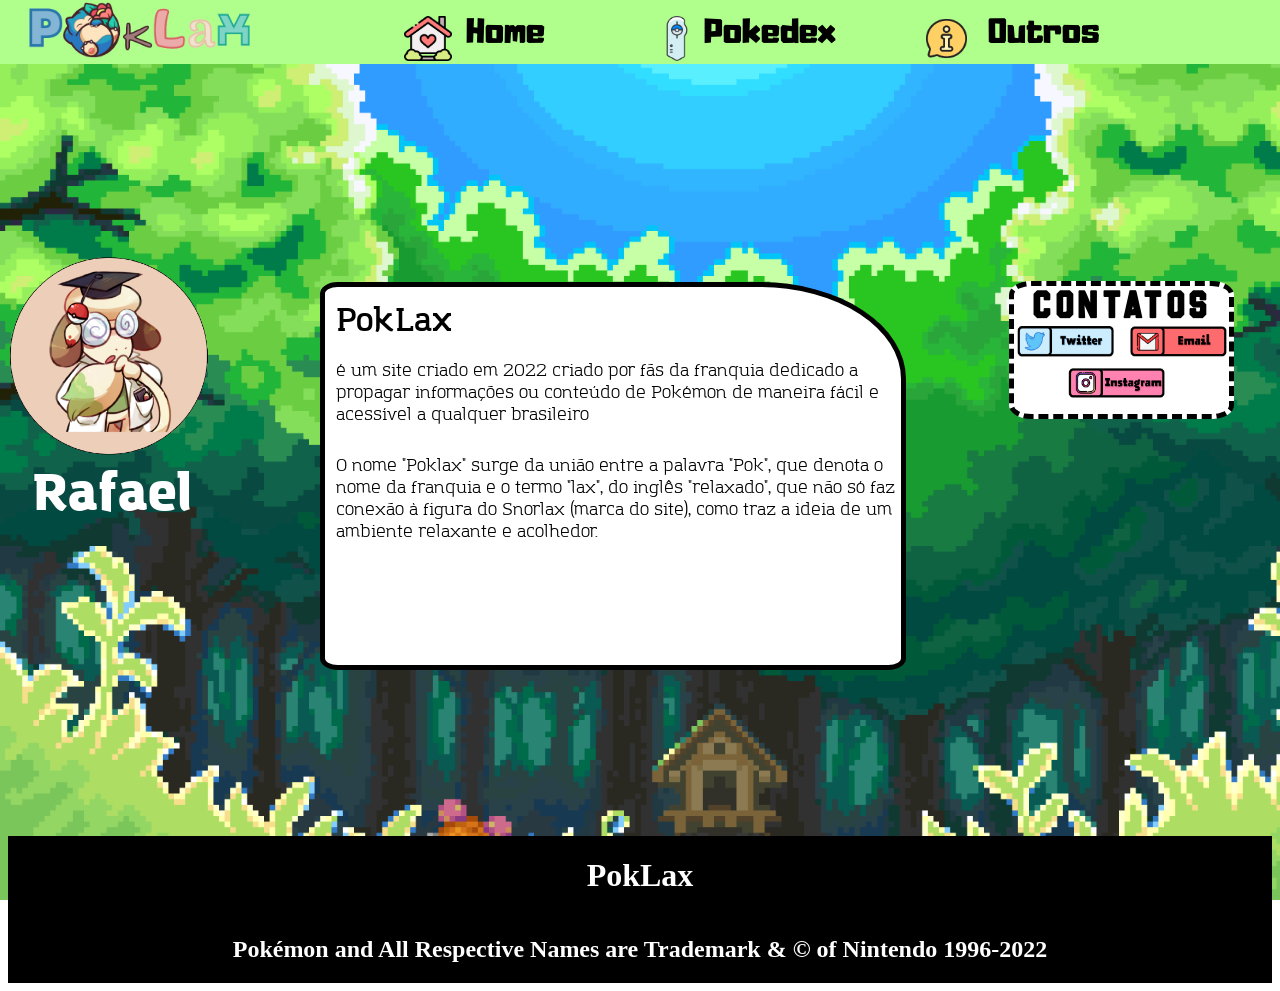
==== index.html @ e127a044 "Rename Home.html to index.html" ====
<!DOCTYPE html>
<html lang="pt">
<head>
    <meta charset="UTF-8">
    <meta http-equiv="X-UA-Compatible" content="IE=edge">
    <meta name="viewport" content="width=device-width, initial-scale=1.0">
    <link href="css\Home.css" rel="stylesheet" type="text/css">
    <link href="css\Menu.css" rel="stylesheet" type="text/css">
    <title>PokLax</title>
    <meta name="author" content="Rafael Ribeiro">
    <link rel="icon" href="img/icons/favicon.ico">
</head>
<body>
<!--Menu-->

    <nav class="Menu">
        <ul>
            <a href="Home.html"><img src="img/icons/logo.png" class="logo"></a>
            
            <li class="home">
                <a href="Home.html">
                    <img src="img/icons/home-icon.png" class="home_icon"><span>Home</span></a>
            </li>
            <li><a href="#">
                <img src="img/icons/pokedex-icon.png" class="pokedex_icon"><span>Pokedex</span></a>
            </li>
            <li>
                <img src="img/icons/outros-icon.png" class="outros_icon"><span>Outros</span></a>
                <ul>
                    <a href="Tipagem.html"><li>Tipagem</li></a>
                    <a href="#"><li>Movedex</li></a>
                    <a href="#"><li>Itemdex</li></a>
                    <a href="#"><li>Lore</li></a>
                </ul>
            </li>
            <li>
        </ul>
    </nav>

    <br>
    <br><br><br><br><br>

<section class="conteudo">
<div class="block_home">

    <div class="perfil">
        <img src="img/icons/icon_perfil.png">
        <h1>Rafael</h1>
    </div>

    <div class="texto1_home">
        <h1>PokLax</h1>
        <p>é um site criado em 2022 criado por fãs da franquia dedicado
            a propagar informações ou conteúdo de Pokémon de maneira
            fácil e acessível a qualquer brasileiro</p>
        <p class="p2_texto1_home">O nome "Poklax" surge da união entre a palavra "Pok", que 
            denota o nome da franquia e o termo "lax", do inglês "relaxado",
            que não só faz conexão à figura do Snorlax (marca do site),
            como traz a ideia de um ambiente relaxante e acolhedor.
        </p>
    </div>

    <div class="contatos">
        <h1>Contatos</h1>
        <a href="https://twitter.com/pok_lax" ><img src="img/contatos/contatos_twitter.PNG" class="twitter"></a>
        <a href="mailto:poklax.snore@gmail.com" ><img src="img/contatos/contatos_email.PNG" class="email"></a>
        <a href="https://www.instagram.com/poklax_snore/" ><img src="img/contatos/contatos_instagram.PNG" class="instagram"></a>
    </div>
</div>

</section>

    <div id="rodape">
        <h1>PokLax</h1>
        <h2>Pokémon and All Respective Names are Trademark & © of Nintendo 1996-2022</h2>
    </div>
    
</body>
</html>
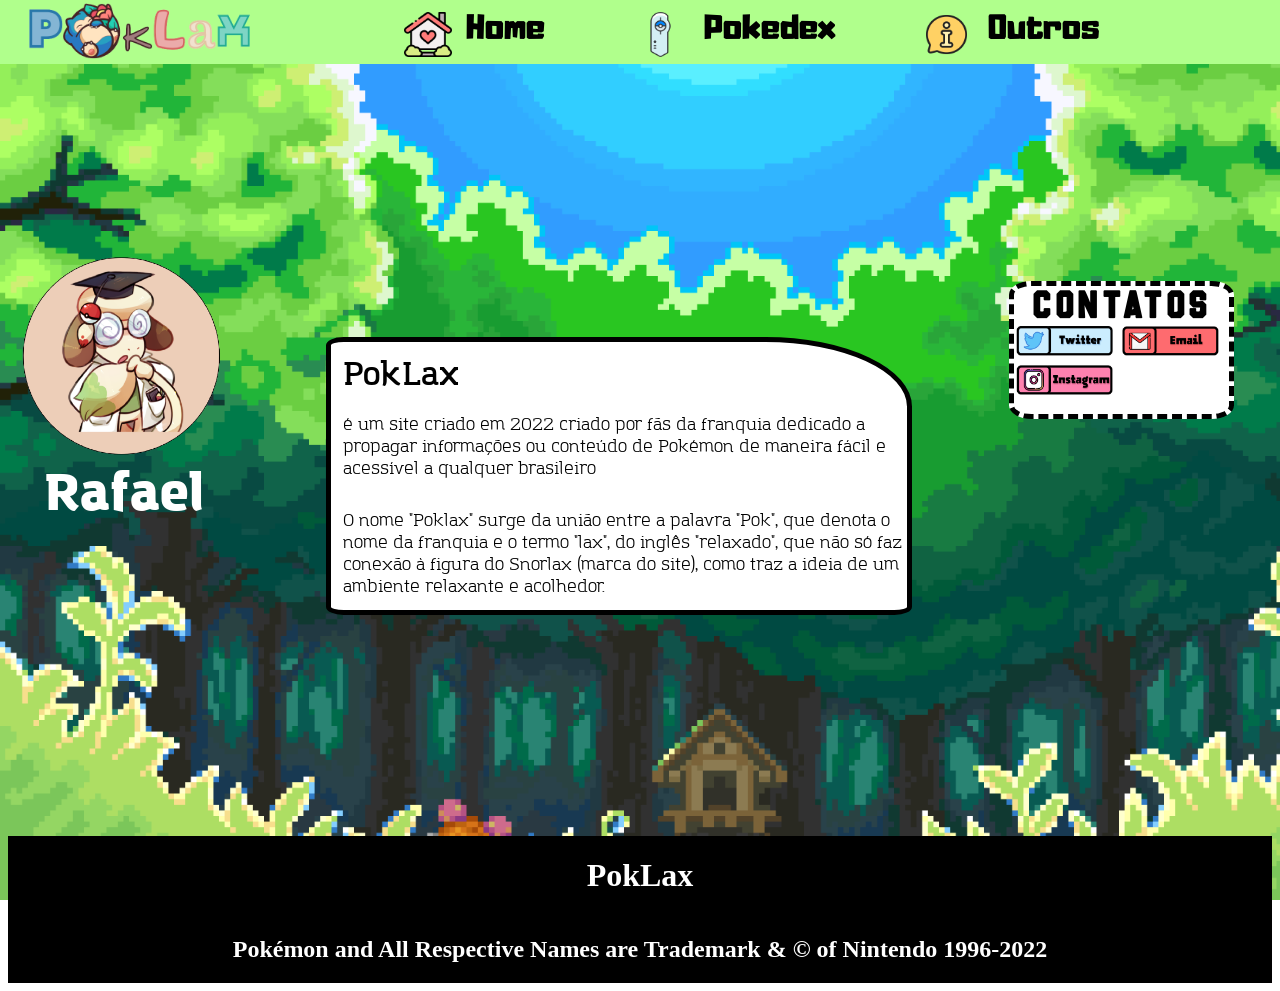
==== commit b148fd69: "Add files via upload" ====
--- a/index.html
+++ b/index.html
@@ -62,9 +62,9 @@
 
     <div class="contatos">
         <h1>Contatos</h1>
-        <a href="https://twitter.com/pok_lax" ><img src="img/contatos/contatos_twitter.PNG" class="twitter"></a>
-        <a href="mailto:poklax.snore@gmail.com" ><img src="img/contatos/contatos_email.PNG" class="email"></a>
-        <a href="https://www.instagram.com/poklax_snore/" ><img src="img/contatos/contatos_instagram.PNG" class="instagram"></a>
+        <a href="https://twitter.com/pok_lax" ><img src="img/contatos/contatos_twitter.PNG"></a>
+        <a href="mailto:poklax.snore@gmail.com" ><img src="img/contatos/contatos_email.PNG"></a>
+        <a href="https://www.instagram.com/poklax_snore/" ><img src="img/contatos/contatos_instagram.PNG"></a>
     </div>
 </div>
 
@@ -76,4 +76,4 @@
     </div>
     
 </body>
-</html>
+</html>
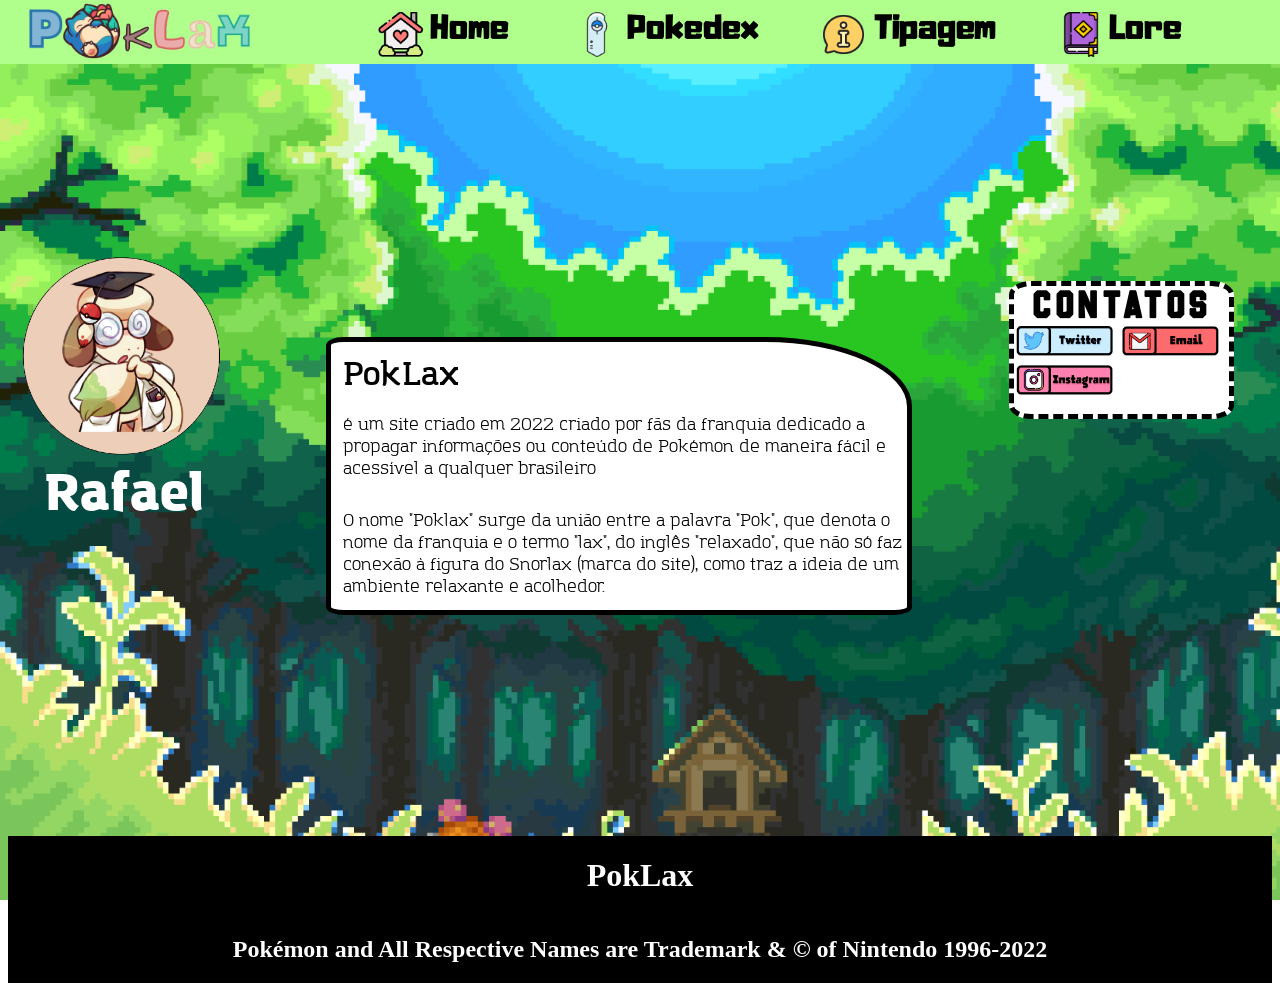
==== commit afe0baa2: "Add files via upload" ====
--- a/index.html
+++ b/index.html
@@ -13,29 +13,27 @@
 <body>
 <!--Menu-->
 
-    <nav class="Menu">
-        <ul>
-            <a href="Home.html"><img src="img/icons/logo.png" class="logo"></a>
-            
-            <li class="home">
-                <a href="Home.html">
-                    <img src="img/icons/home-icon.png" class="home_icon"><span>Home</span></a>
-            </li>
-            <li><a href="#">
-                <img src="img/icons/pokedex-icon.png" class="pokedex_icon"><span>Pokedex</span></a>
-            </li>
-            <li>
-                <img src="img/icons/outros-icon.png" class="outros_icon"><span>Outros</span></a>
-                <ul>
-                    <a href="Tipagem.html"><li>Tipagem</li></a>
-                    <a href="#"><li>Movedex</li></a>
-                    <a href="#"><li>Itemdex</li></a>
-                    <a href="#"><li>Lore</li></a>
-                </ul>
-            </li>
-            <li>
-        </ul>
-    </nav>
+<nav class="Menu">
+    <ul>
+        <a href="index.html"><img src="img/icons/logo.png" class="logo"></a>
+        
+        <li class="home">
+            <a href="index.html">
+                <img src="img/icons/home-icon.png" class="home_icon"><span>Home</span></a>
+        </li>
+        <li><a href="Pokedex.html">
+            <img src="img/icons/pokedex-icon.png" class="pokedex_icon"><span>Pokedex</span></a>
+        </li>
+        <li>
+            <a href="Tipagem.html">
+            <img src="img/icons/tipagem-icon.png" class="outros_icon"><span>Tipagem</span></a>
+        </li>
+        <li>
+            <a href="Lore.html">
+            <img src="img/icons/lore-icon.png" class="outros_icon"><span>Lore</span></a>
+        </li>
+    </ul>
+</nav>
 
     <br>
     <br><br><br><br><br>
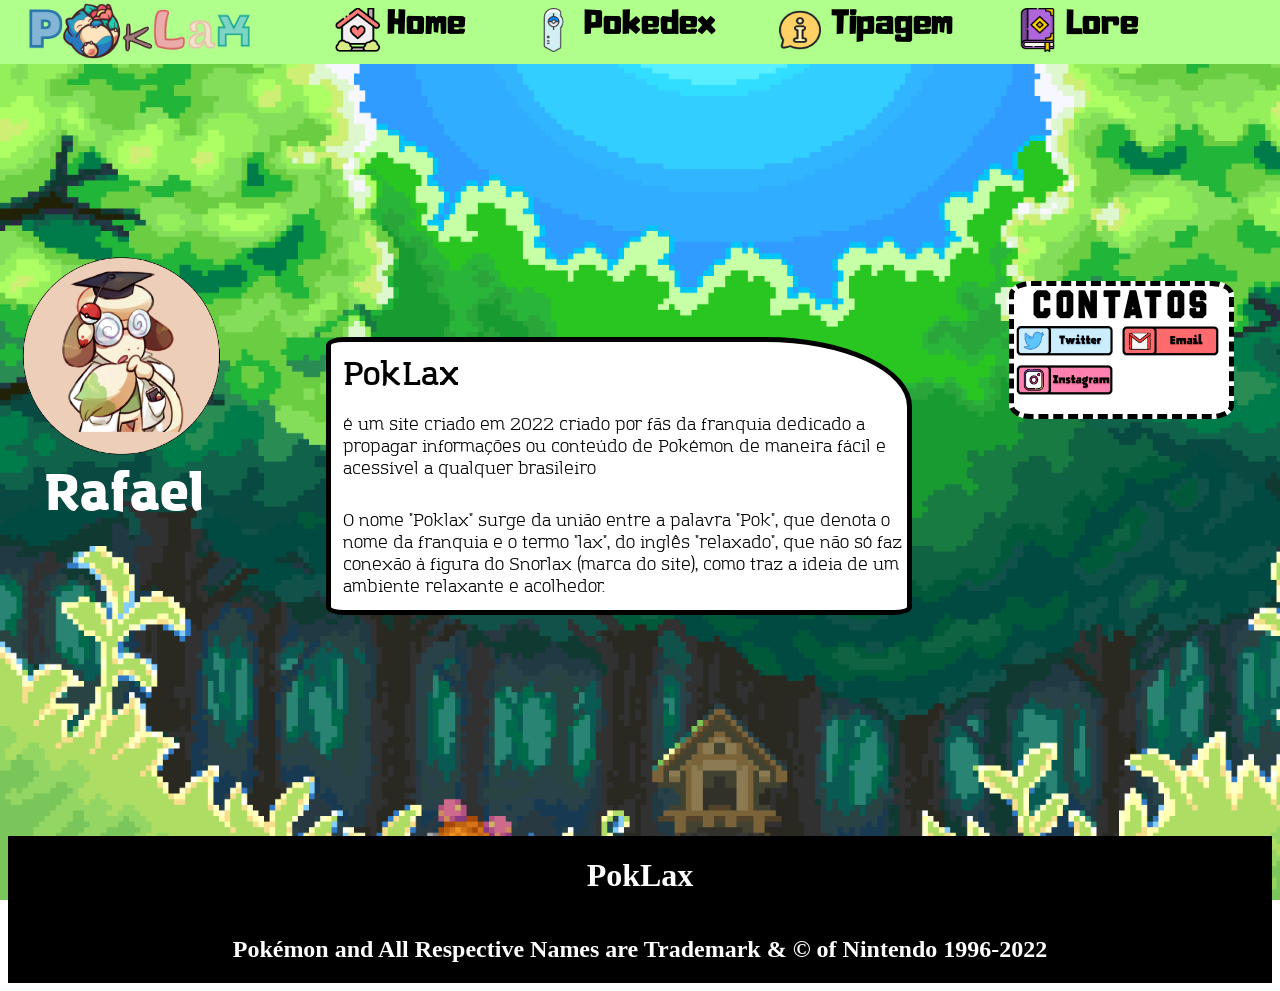
==== commit feb3e572: "Add files via upload" ====
--- a/index.html
+++ b/index.html
@@ -13,27 +13,29 @@
 <body>
 <!--Menu-->
 
-<nav class="Menu">
+<section class="Menu">
+    <div class="Menu_inside">
     <ul>
         <a href="index.html"><img src="img/icons/logo.png" class="logo"></a>
         
         <li class="home">
             <a href="index.html">
-                <img src="img/icons/home-icon.png" class="home_icon"><span>Home</span></a>
+                <img src="img/icons/home-icon.png"><span>Home</span></a>
         </li>
         <li><a href="Pokedex.html">
-            <img src="img/icons/pokedex-icon.png" class="pokedex_icon"><span>Pokedex</span></a>
+            <img src="img/icons/pokedex-icon.png"><span>Pokedex</span></a>
         </li>
         <li>
             <a href="Tipagem.html">
-            <img src="img/icons/tipagem-icon.png" class="outros_icon"><span>Tipagem</span></a>
+            <img src="img/icons/tipagem-icon.png"><span>Tipagem</span></a>
         </li>
         <li>
             <a href="Lore.html">
-            <img src="img/icons/lore-icon.png" class="outros_icon"><span>Lore</span></a>
+            <img src="img/icons/lore-icon.png"><span>Lore</span></a>
         </li>
     </ul>
-</nav>
+    </div>
+</section>
 
     <br>
     <br><br><br><br><br>
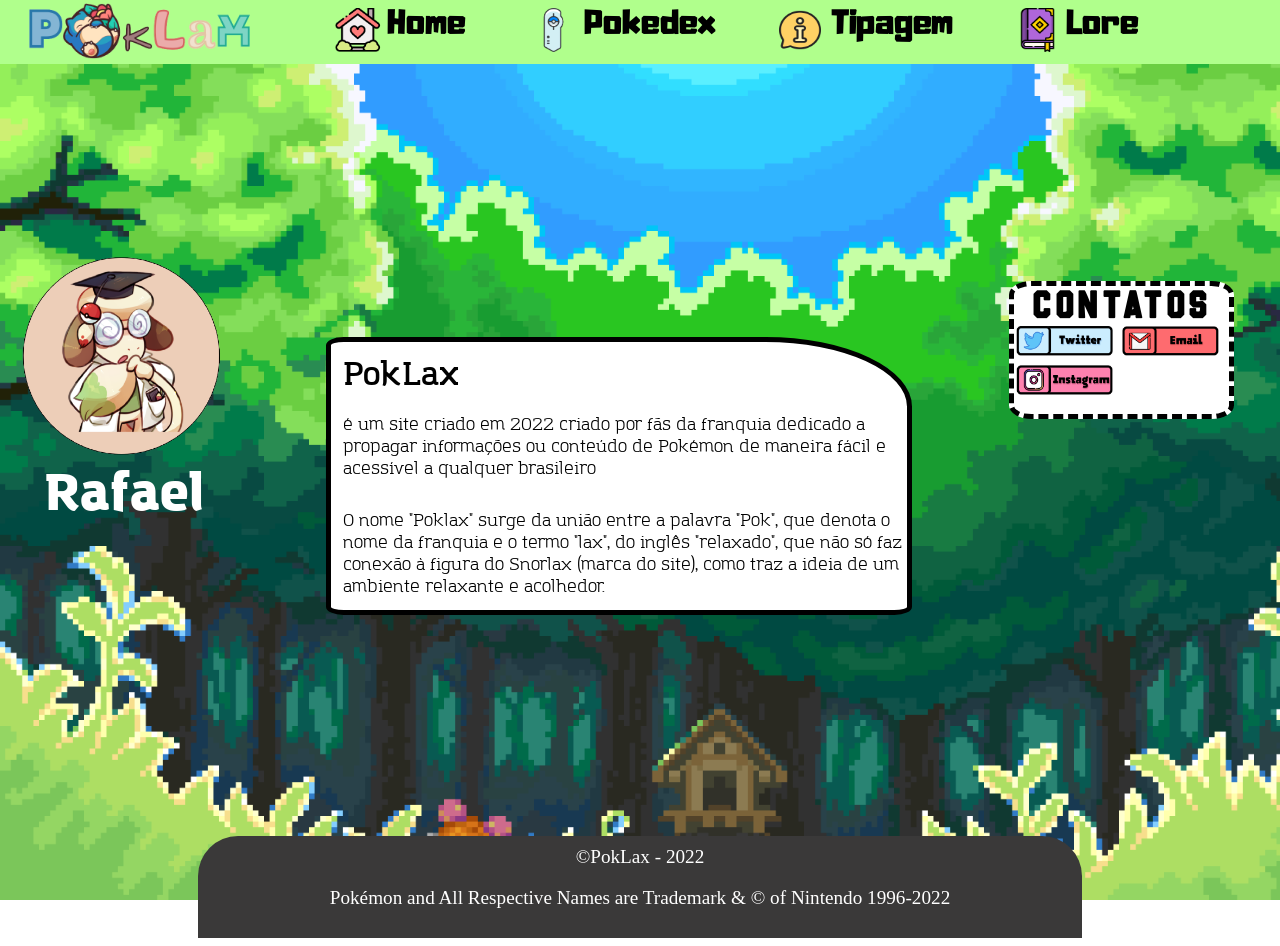
==== commit 6f0f5bba: "Add files via upload" ====
--- a/index.html
+++ b/index.html
@@ -70,10 +70,12 @@
 
 </section>
 
-    <div id="rodape">
-        <h1>PokLax</h1>
-        <h2>Pokémon and All Respective Names are Trademark & © of Nintendo 1996-2022</h2>
+<div class="envolto">
+    <div class="rodape">
+        <p>©PokLax - 2022</p>
+        <p>Pokémon and All Respective Names are Trademark & © of Nintendo 1996-2022</p>
     </div>
-    
+</div>
+
 </body>
 </html>
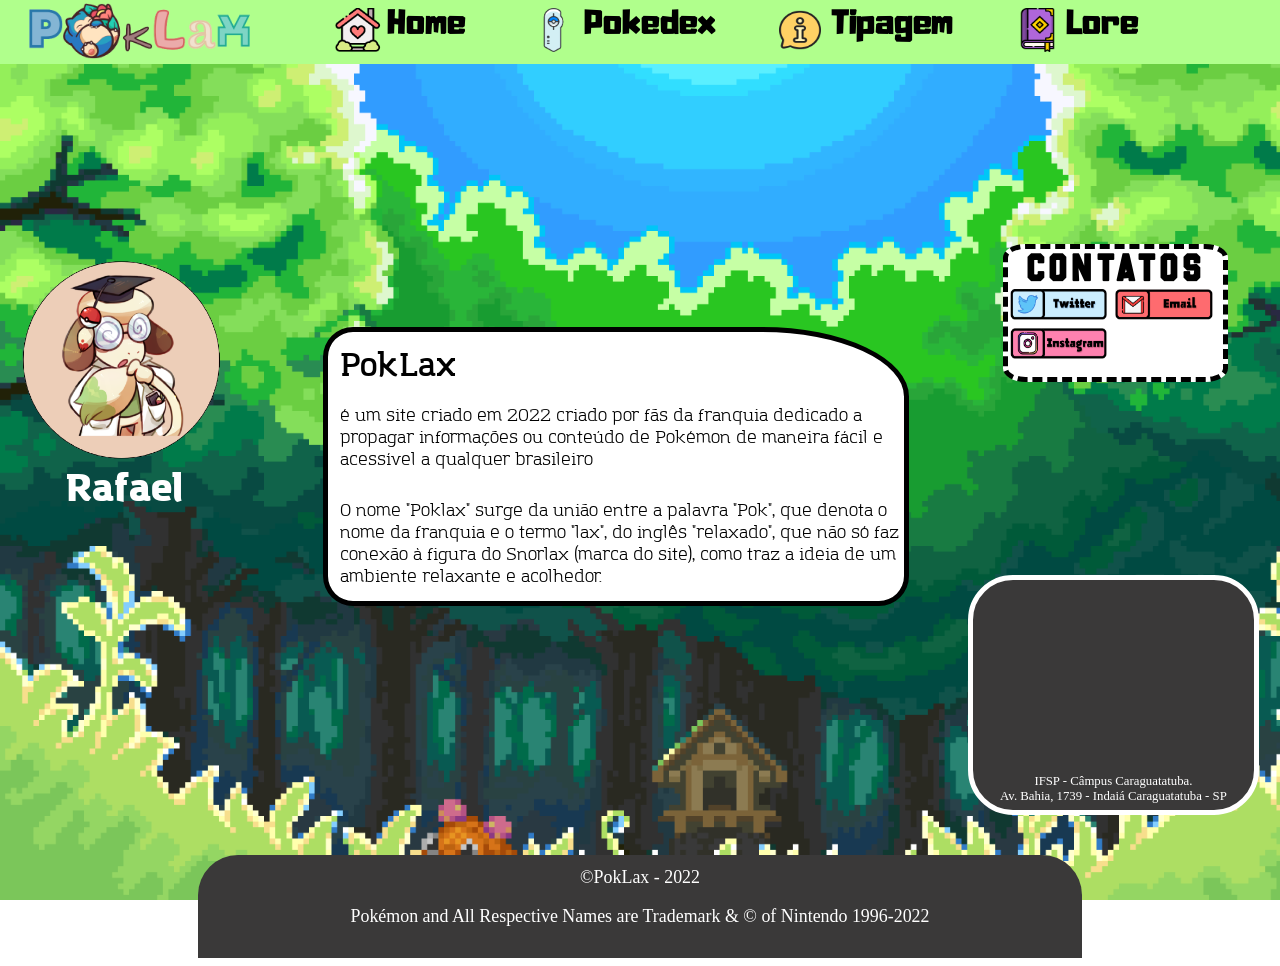
==== commit d11b62c0: "Add files via upload" ====
--- a/index.html
+++ b/index.html
@@ -41,36 +41,46 @@
     <br><br><br><br><br>
 
 <section class="conteudo">
+    <div class="block_home">
+
+        <div class="perfil">
+            <img src="img/icons/icon_perfil.png">
+            <h1>Rafael</h1>
+        </div>
+
+        <div class="texto1_home">
+            <h1>PokLax</h1>
+            <p>é um site criado em 2022 criado por fãs da franquia dedicado
+                a propagar informações ou conteúdo de Pokémon de maneira
+                fácil e acessível a qualquer brasileiro</p>
+            <p class="p2_texto1_home">O nome "Poklax" surge da união entre a palavra "Pok", que 
+                denota o nome da franquia e o termo "lax", do inglês "relaxado",
+                que não só faz conexão à figura do Snorlax (marca do site),
+                como traz a ideia de um ambiente relaxante e acolhedor.
+            </p>
+        </div>
+
+        <div class="contatos">
+            <h1>Contatos</h1>
+            <a href="https://twitter.com/pok_lax" ><img src="img/contatos/contatos_twitter.PNG"></a>
+            <a href="mailto:poklax.snore@gmail.com" ><img src="img/contatos/contatos_email.PNG"></a>
+            <a href="https://www.instagram.com/poklax_snore/" ><img src="img/contatos/contatos_instagram.PNG"></a>
+        </div>
+    </div>
+</section>
+
 <div class="block_home">
-
-    <div class="perfil">
-        <img src="img/icons/icon_perfil.png">
-        <h1>Rafael</h1>
-    </div>
-
-    <div class="texto1_home">
-        <h1>PokLax</h1>
-        <p>é um site criado em 2022 criado por fãs da franquia dedicado
-            a propagar informações ou conteúdo de Pokémon de maneira
-            fácil e acessível a qualquer brasileiro</p>
-        <p class="p2_texto1_home">O nome "Poklax" surge da união entre a palavra "Pok", que 
-            denota o nome da franquia e o termo "lax", do inglês "relaxado",
-            que não só faz conexão à figura do Snorlax (marca do site),
-            como traz a ideia de um ambiente relaxante e acolhedor.
-        </p>
-    </div>
-
-    <div class="contatos">
-        <h1>Contatos</h1>
-        <a href="https://twitter.com/pok_lax" ><img src="img/contatos/contatos_twitter.PNG"></a>
-        <a href="mailto:poklax.snore@gmail.com" ><img src="img/contatos/contatos_email.PNG"></a>
-        <a href="https://www.instagram.com/poklax_snore/" ><img src="img/contatos/contatos_instagram.PNG"></a>
+    <div></div>
+    <div class="endereco">
+        <iframe src="https://www.google.com/maps/embed?pb=!1m18!1m12!1m3!1d6147.11564654159!2d-45.423218841713314!3d-23.636703011660725!2m3!1f0!2f0!3f0!3m2!1i1024!2i768!4f13.1!3m3!1m2!1s0x94cd631551d2d585%3A0xbe6efd4b81fb3cd0!2sIFSP!5e0!3m2!1spt-BR!2sbr!4v1666790014217!5m2!1spt-BR!2sbr" width="600" height="450" style="border:0;" allowfullscreen="" loading="lazy" referrerpolicy="no-referrer-when-downgrade"></iframe>
+        <p>IFSP - Câmpus Caraguatatuba.<br>
+            Av. Bahia, 1739 - Indaiá
+            Caraguatatuba - SP</p>
     </div>
 </div>
 
-</section>
+<div class="envolto">
 
-<div class="envolto">
     <div class="rodape">
         <p>©PokLax - 2022</p>
         <p>Pokémon and All Respective Names are Trademark & © of Nintendo 1996-2022</p>
